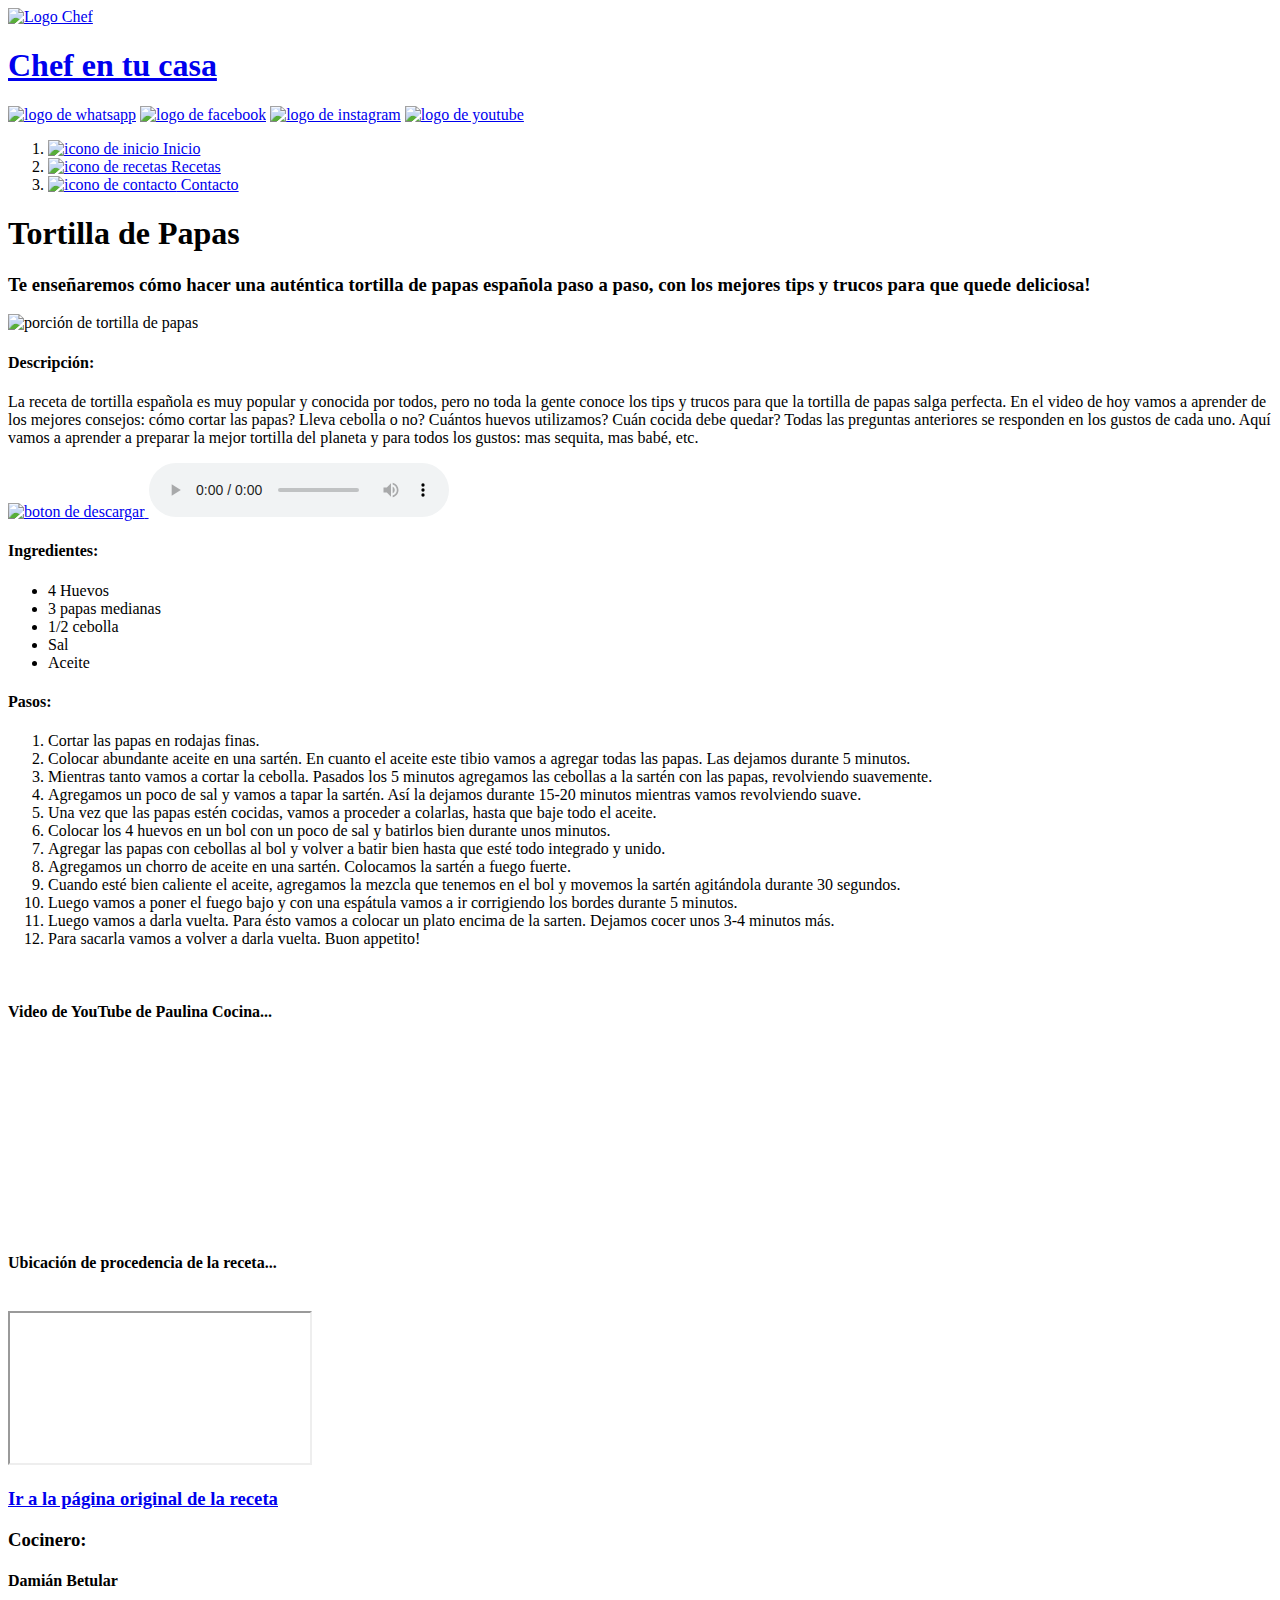
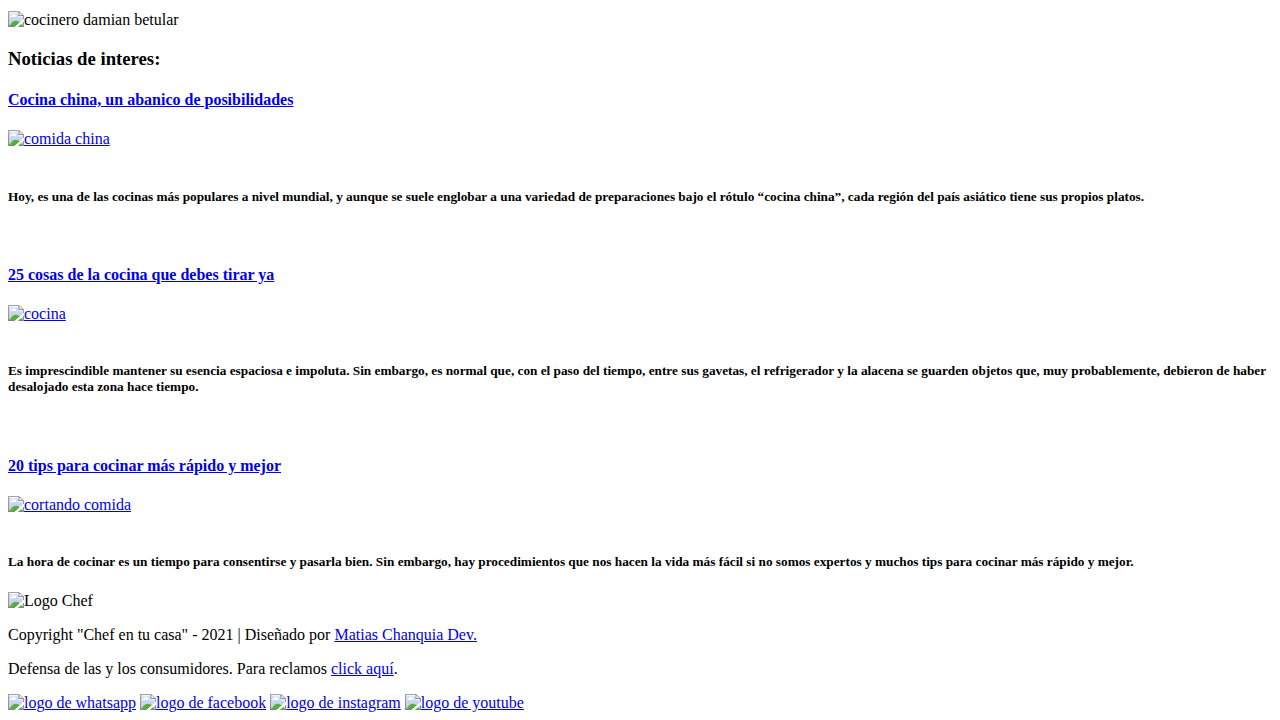
==== receta0.html @ e24b1301 "Agrego archivos htmls e icono favicon" ====
<!DOCTYPE html>
<html lang="es" dir="ltr">

<head>
  <meta charset="utf-8">
  <meta name="description" content="Chef en tu casa, receta tortilla de papas con sus ingredientes y pasos."/>
  <meta name="keywords" content="Cocina, Receta, Tortilla"/>
  <meta name="author" content="Matias Chanquia"/>
  <meta name="copyright" content="Chef en tu casa"/>
  <meta name="viewport" content="width=device-width, initial-scale=1.0">
  <title>Chef en tu casa | Tortilla de papas</title>
  <link rel="stylesheet" href="./css/styles.css">
  <link rel="icon" href="favicon.ico" type="image/vnd.microsoft.icon">
  <link rel="preconnect" href="https://fonts.googleapis.com">
  <link rel="preconnect" href="https://fonts.gstatic.com" crossorigin>
  <link href="https://fonts.googleapis.com/css2?family=Source+Sans+Pro:wght@200;300;400;600;700;900&display=swap" rel="stylesheet">
</head>

<body>
  <header id="header" class="box-s flex">
    <div id="container-header" class="box-s flex">
      <div id="logo-principal" class="flex">
        <a href="index.html">
          <img src="./img/chef-64.png" alt="Logo Chef">
        </a>
        <a href="index.html">
          <h1 class="name-page">Chef en tu casa</h1>
        </a>
      </div>
      <div id="logos-redes" class="logos-efect flex">
        <a href="#"><img src="./img/redes-icons/wsp1.png" alt="logo de whatsapp"></a>
        <a href="#"><img src="./img/redes-icons/facebook1.png" alt="logo de facebook"></a>
        <a href="#"><img src="./img/redes-icons/insta1.png" alt="logo de instagram"></a>
        <a href="#"><img src="./img/redes-icons/youtube1.png" alt="logo de youtube"></a>
      </div>
    </div>
  </header>

  <nav id="nav" class="box-s flex">
    <ol class="flex">

      <li> <a href="index.html"><img src="./img/nav-icons/home.png" alt="icono de inicio"> Inicio</a> </li>

      <li> <a href="recetas.html"><img src="./img/nav-icons/recipe.png" alt="icono de recetas"> Recetas</a> </li>
  
      <li> <a href="contacto.html"><img src="./img/nav-icons/faq.png" alt="icono de contacto"> Contacto</a> </li>

    </ol>
  </nav>

  <main id="main" class="box-s flex">
    <section id="section" class="box-s">
      <article id="article">
        <div id="presentacion">
          <h1>
            Tortilla de Papas
          </h1>
          <h3>
            Te enseñaremos cómo hacer una auténtica tortilla de
            papas española paso a paso, con los mejores tips y trucos para que quede
            deliciosa!
          </h3>
        </div>

        <div id="img-des">
          <img src="./img/tortilla01.jpg" alt="porción de tortilla de papas">
          <div id="descripcion">
            <h4 class="sub-subtitulo">
              Descripción:
            </h4>
            <p>
              La receta de tortilla española es muy popular y conocida por todos,
              pero no toda la gente conoce los tips y trucos para que la tortilla de
              papas salga perfecta. En el video de hoy vamos a aprender de los mejores
              consejos: cómo cortar las papas? Lleva cebolla o no? Cuántos huevos
              utilizamos? Cuán cocida debe quedar?
              Todas las preguntas anteriores se responden en los gustos de cada uno.
              Aquí vamos a aprender a preparar la mejor tortilla del planeta y para
              todos los gustos: mas sequita, mas babé, etc.
            </p>
          </div>
        </div>
        <div id="div-center" class="flex">
          <a href="./img/tortilla01.jpg" download="imagen_tortilla.jpg" title="Descargar imagen">
            <img src="./img/boton_descarga.png" alt="boton de descargar">
          </a>
          <audio src="./audio/jazz-relajante.mp3" loop controls>
          </audio>
        </div>
        <h4 class="sub-subtitulo">
          Ingredientes:
        </h4>

        <ul id="margin-ul">
          <li>4 Huevos</li>
          <li>3 papas medianas</li>
          <li>1/2 cebolla</li>
          <li>Sal</li>
          <li>Aceite</li>
        </ul>

        <h4 class="sub-subtitulo">
          Pasos:
        </h4>

        <ol id="margin-ol">
          <li>Cortar las papas en rodajas finas.</li>
          <li>Colocar abundante aceite en una sartén. En cuanto el aceite este
            tibio vamos a agregar todas las papas. Las dejamos durante 5 minutos.
          </li>
          <li>Mientras tanto vamos a cortar la cebolla. Pasados los 5 minutos
            agregamos las cebollas a la sartén con las papas, revolviendo suavemente.
          </li>
          <li>Agregamos un poco de sal y vamos a tapar la sartén. Así la dejamos
            durante 15-20 minutos mientras vamos revolviendo suave.</li>
          <li>Una vez que las papas estén cocidas, vamos a proceder a colarlas,
            hasta que baje todo el aceite.</li>
          <li>Colocar los 4 huevos en un bol con un poco de sal y batirlos bien
            durante unos minutos.</li>
          <li>Agregar las papas con cebollas al bol y volver a batir bien hasta que
            esté todo integrado y unido.</li>
          <li>Agregamos un chorro de aceite en una sartén. Colocamos la sartén a
            fuego fuerte.</li>
          <li>Cuando esté bien caliente el aceite, agregamos la mezcla que tenemos en
            el bol y movemos la sartén agitándola durante 30 segundos. </li>
          <li>Luego vamos a poner el fuego bajo y con una espátula vamos a ir
            corrigiendo los bordes durante 5 minutos.</li>
          <li>Luego vamos a darla vuelta. Para ésto vamos a colocar un plato encima
            de la sarten. Dejamos cocer unos 3-4 minutos más.</li>
          <li>Para sacarla vamos a volver a darla vuelta. Buon appetito!</li>
        </ol>

        <div id="video-ubic" class="flex">
          <br>
          <h4>
            Video de YouTube de Paulina Cocina...
          </h4>
          <br>
          <iframe class="size_frames" src="https://www.youtube.com/embed/zfdzfDGc-1k" title="YouTube video player" frameborder="0" allow="accelerometer; autoplay; clipboard-write; encrypted-media; gyroscope;
           picture-in-picture" allowfullscreen></iframe>
          <br><br>
          <h4>
            Ubicación de procedencia de la receta...
          </h4>
          <br>
          <iframe class="size_frames"
            src="https://www.google.com/maps/embed?pb=!1m18!1m12!1m3!1d3122845.7245064024!2d-5.068141205496903!3d40.14998968632992!2m3!1f0!2f0!3f0!3m2!1i1024!2i768!4f13.1!3m3!1m2!1s0xc42e3783261bc8b%3A0xa6ec2c940768a3ec!2zRXNwYcOxYQ!5e0!3m2!1ses-419!2sar!4v1629754502883!5m2!1ses-419!2sar"
            allowfullscreen="" loading="lazy"></iframe>
          <a href="https://www.paulinacocina.net/tortilla-de-papas-espanola/10476" target="_blank" title="Página de Paulina Cocina">
            <h3>Ir a la página original de la receta</h3>
          </a>
        </div>

      </article>
    </section>

    <aside id="aside" class="box-s">
      <div id="cocinero-info">
        <h3>
          Cocinero:
        </h3>
        <h4>
          Damián Betular
        </h4>
        <img src="./img/cocinero-damian.jpg" alt="cocinero damian betular">
        <div class="divisor-horizontal"></div>
        <h3>Noticias de interes:</h3>

        <a href="https://www.telam.com.ar/notas/202109/568571-cocina-china.html" target="_blank" title="Ver nota">
          <h4>Cocina china, un abanico de posibilidades</h4>
          <img src="./img/cocina-china.png" alt="comida china">
        </a>
        <br><br>
        <h5>Hoy, es una de las cocinas más populares a nivel mundial, y aunque se suele englobar a una variedad de preparaciones bajo el rótulo “cocina china”, cada región del país asiático tiene sus propios platos.</h5>
        <br>
        <a href="https://www.admagazine.com/interiorismo/cosas-que-debes-tirar-de-la-cocina-20210914-9028-articulos.html" target="_blank" title="Ver nota">
          <h4>25 cosas de la cocina que debes tirar ya</h4>
          <img src="./img/cocina.jpg" alt="cocina">
        </a>
        <br><br>
        <h5>Es imprescindible mantener su esencia espaciosa e impoluta. Sin embargo, es normal que, con el paso del tiempo, entre sus gavetas, el refrigerador y la alacena se guarden objetos que, muy probablemente, debieron de haber desalojado esta
          zona hace tiempo.</h5>

        <br>
        <a href="https://www.animalgourmet.com/2019/05/16/20-tips-para-cocinar-mas-rapido-y-mejor/" target="_blank" title="Ver nota">
          <h4>20 tips para cocinar más rápido y mejor</h4>
          <img src="./img/tips.jpg" alt="cortando comida">
        </a>
        <br><br>
        <h5>La hora de cocinar es un tiempo para consentirse y pasarla bien. Sin embargo, hay procedimientos que nos hacen la vida más fácil si no somos expertos y muchos tips para cocinar más rápido y mejor.</h5>
      </div>
    </aside>
  </main>

  <footer id="footer" class="box-s">
    <div id="copyright" class="container flex">
      <div id="icono-pag">
        <img class="logo-pag" src="./img/chef-64.png" alt="Logo Chef">
      </div>
      <p>Copyright "Chef en tu casa" - 2021 | Diseñado por <a target="_blank" href="https://github.com/matiaschanquia">Matias Chanquia Dev.</a> </p>
      <p>Defensa de las y los consumidores. Para reclamos <a href="contacto.html">click aquí</a>.</p>
      <div id="logos-redes-footer" class="logos-efect flex">
        <a href="#"><img src="./img/redes-icons/wsp2.png" alt="logo de whatsapp"></a>
        <a href="#"><img src="./img/redes-icons/facebook2.png" alt="logo de facebook"></a>
        <a href="#"><img src="./img/redes-icons/insta2.png" alt="logo de instagram"></a>
        <a href="#"><img src="./img/redes-icons/youtube2.png" alt="logo de youtube"></a>
      </div>
    </div>
  </footer>
</body>

</html>
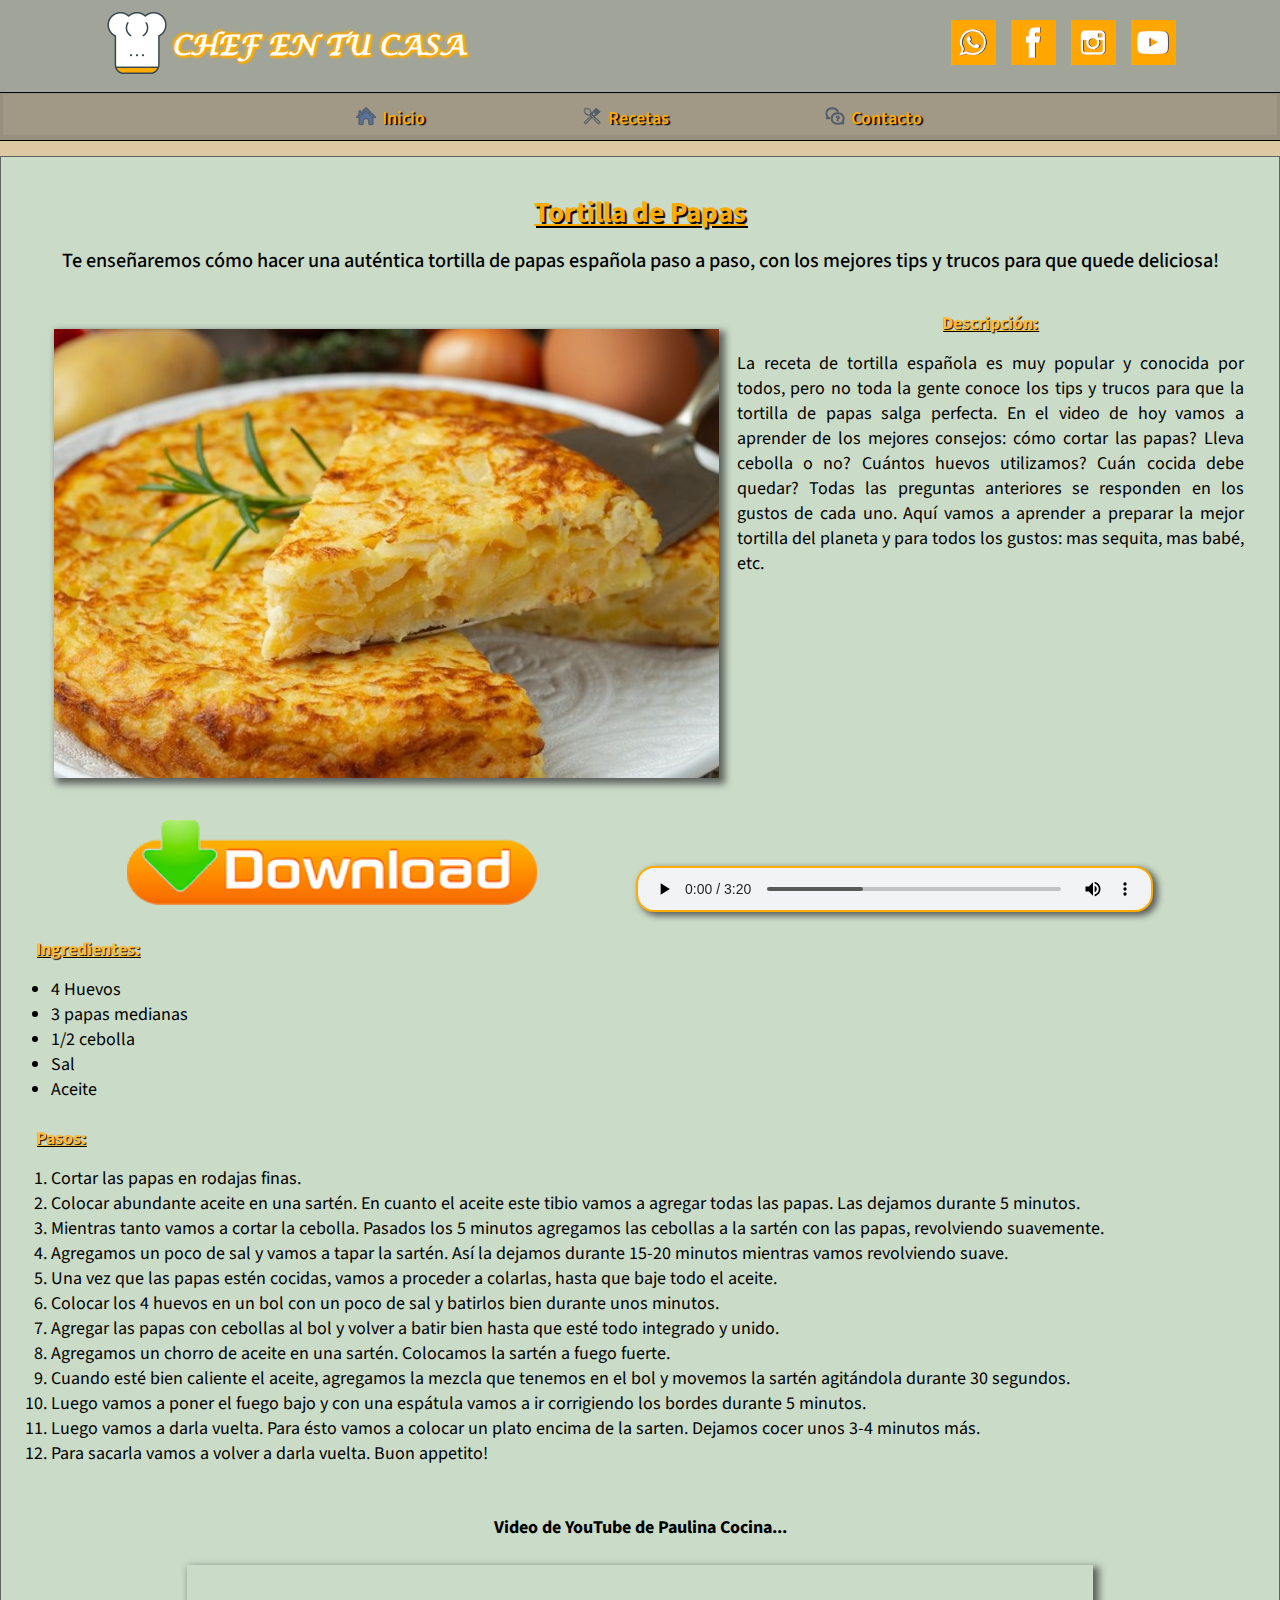
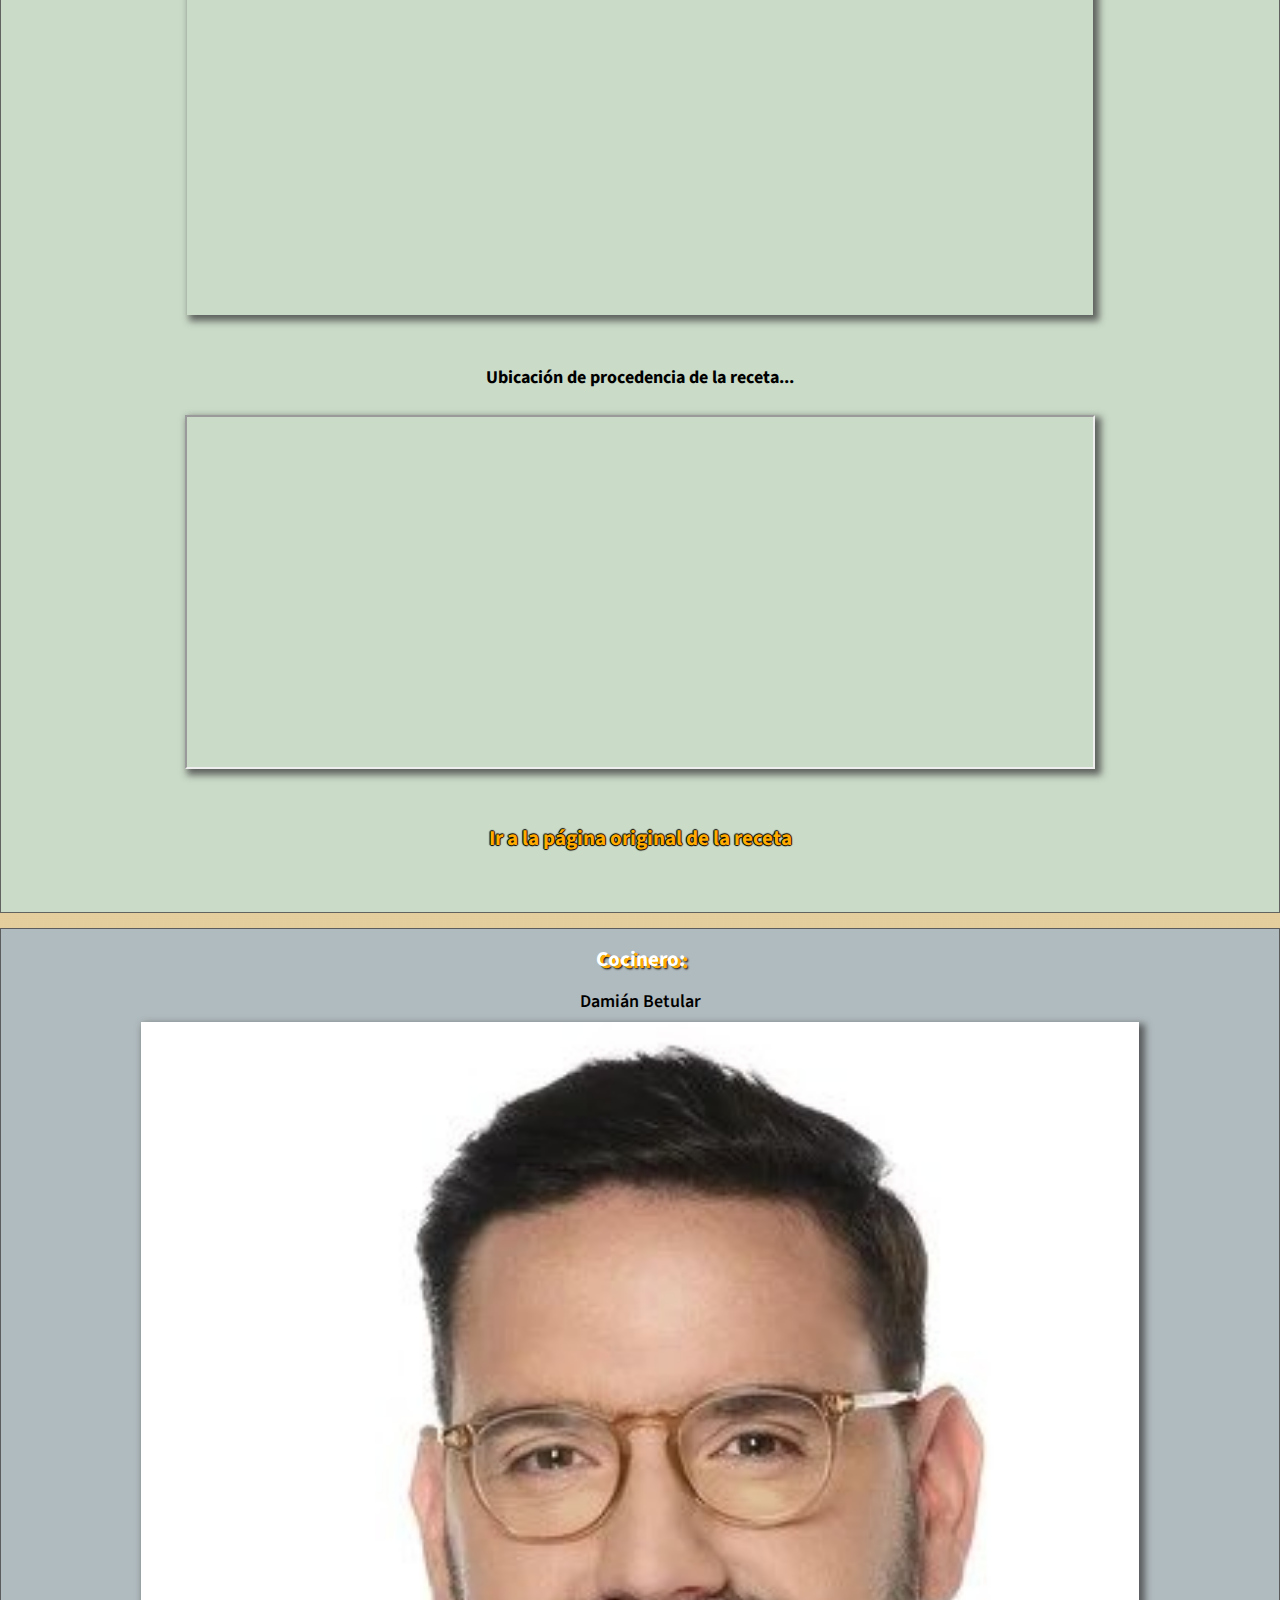
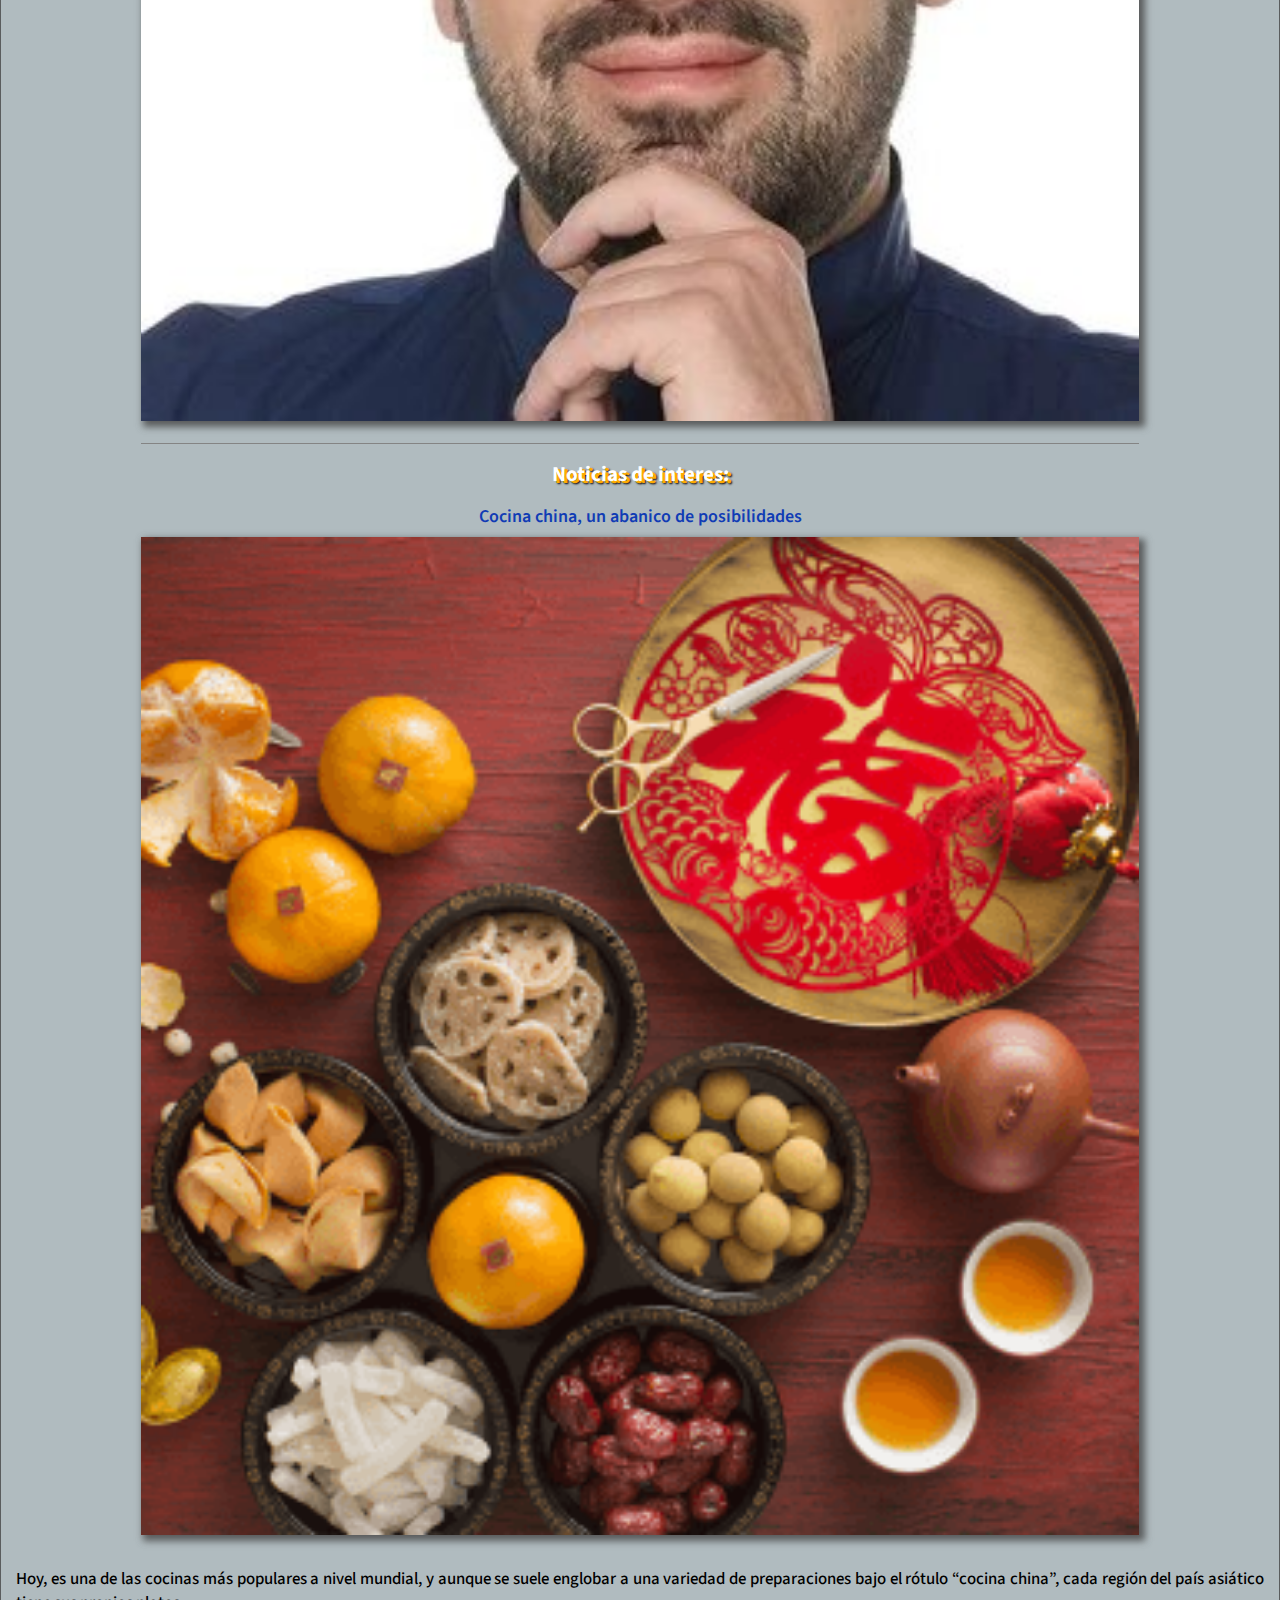
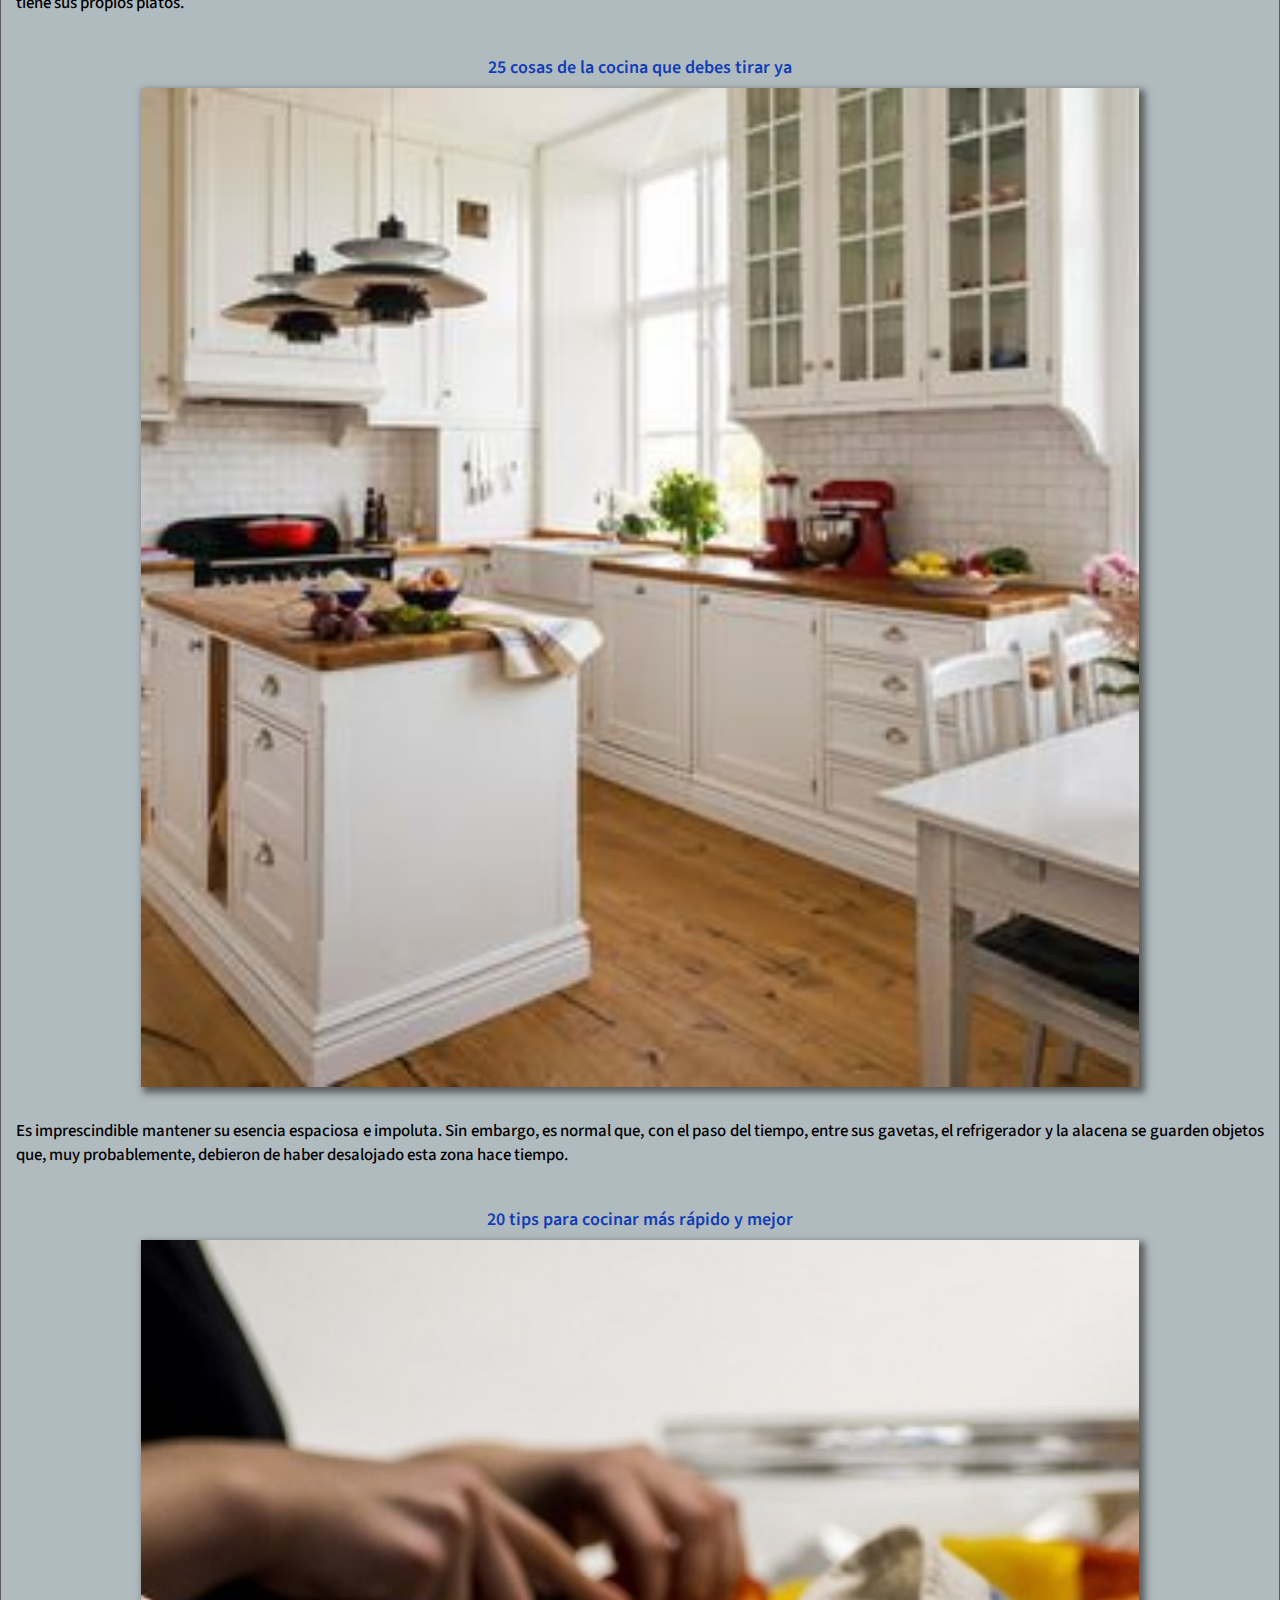
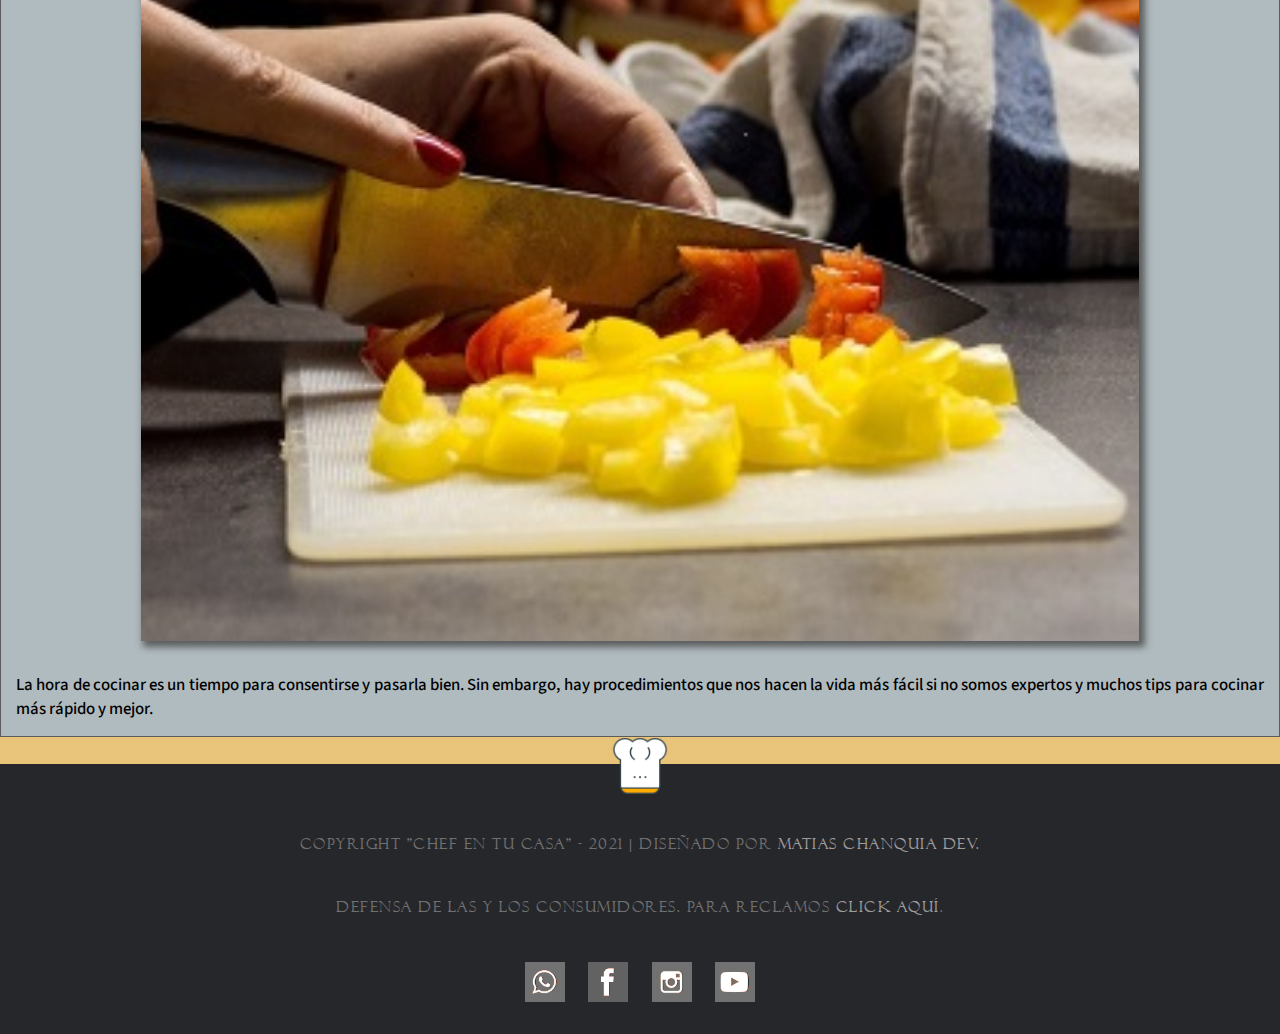
==== commit 20e03edd: "actualizo los archivos" ====
--- a/receta0.html
+++ b/receta0.html
@@ -1,6 +1,5 @@
 <!DOCTYPE html>
 <html lang="es" dir="ltr">
-
 <head>
   <meta charset="utf-8">
   <meta name="description" content="Chef en tu casa, receta tortilla de papas con sus ingredientes y pasos."/>
@@ -9,6 +8,7 @@
   <meta name="copyright" content="Chef en tu casa"/>
   <meta name="viewport" content="width=device-width, initial-scale=1.0">
   <title>Chef en tu casa | Tortilla de papas</title>
+  <link href="https://cdn.jsdelivr.net/npm/bootstrap@5.1.3/dist/css/bootstrap.min.css" rel="stylesheet" integrity="sha384-1BmE4kWBq78iYhFldvKuhfTAU6auU8tT94WrHftjDbrCEXSU1oBoqyl2QvZ6jIW3" crossorigin="anonymous">
   <link rel="stylesheet" href="./css/styles.css">
   <link rel="icon" href="favicon.ico" type="image/vnd.microsoft.icon">
   <link rel="preconnect" href="https://fonts.googleapis.com">
@@ -48,8 +48,9 @@
     </ol>
   </nav>
 
-  <main id="main" class="box-s flex">
-    <section id="section" class="box-s">
+  <main id="main" class="box-s container-fluid">
+    <div class="row">
+      <section id="section" class="box-s col-sm-12 col-md-8 col-lg-9">
       <article id="article">
         <div id="presentacion">
           <h1>
@@ -152,9 +153,9 @@
         </div>
 
       </article>
-    </section>
-
-    <aside id="aside" class="box-s">
+      </section>
+
+      <aside id="aside" class="box-s col-sm-12 col-md-4 col-lg-3">
       <div id="cocinero-info">
         <h3>
           Cocinero:
@@ -189,7 +190,8 @@
         <br><br>
         <h5>La hora de cocinar es un tiempo para consentirse y pasarla bien. Sin embargo, hay procedimientos que nos hacen la vida más fácil si no somos expertos y muchos tips para cocinar más rápido y mejor.</h5>
       </div>
-    </aside>
+      </aside>
+    </div>
   </main>
 
   <footer id="footer" class="box-s">
@@ -207,6 +209,8 @@
       </div>
     </div>
   </footer>
+
+  <script src="https://cdn.jsdelivr.net/npm/bootstrap@5.1.3/dist/js/bootstrap.bundle.min.js" integrity="sha384-ka7Sk0Gln4gmtz2MlQnikT1wXgYsOg+OMhuP+IlRH9sENBO0LRn5q+8nbTov4+1p" crossorigin="anonymous"></script>
 </body>
 
 </html>
--- a/css/styles.css
+++ b/css/styles.css
@@ -0,0 +1,862 @@
+
+@font-face {
+  font-family: "Camaleon";
+  src: url("../fonts/CALLIG.ttf") format("truetype");
+}
+
+@font-face {
+  font-family: "Felix";
+  src: url("../fonts/FELIX.ttf") format("truetype");
+}
+
+
+* {
+  margin: 0;
+  padding: 0;
+}
+
+body {
+  background: #FFF;
+  background: linear-gradient(0deg, rgba(227,181,86,0.8) 0%, rgba(224,194,132,0.8) 60%, rgba(219,201,164,1) 100%);
+  font-family: 'Source Sans Pro', sans-serif;
+  font-size: 18px;
+}
+
+a {
+  text-decoration: none;
+  color: inherit;
+}
+
+h1, h2, h3, h4, h5, h6 {
+  margin: 0;
+  line-height: normal;
+  font-weight: bold;
+
+}
+
+ol, ul {
+  padding: 0;
+}
+
+.box-s {
+  box-sizing: border-box;
+}
+
+.display-ib {
+  display: inline-block;
+}
+
+.flex {
+  display: flex;
+}
+
+
+/* ###################### HEADER ###################### */
+
+
+#header {
+  width: 100%;
+  background-color: #A1A499;
+  border-bottom: solid black 1px;
+  padding: 0 10px 0 10px;
+  justify-content: center;
+}
+
+#container-header {
+  width: 85%;
+  justify-content: space-between;
+  align-items: center;
+  padding: 10px 0;
+}
+
+#logo-principal {
+  align-items: center;
+}
+
+#logo-principal img {
+  height: 64px;
+  transition: all .15s ease-in-out;
+}
+
+#logo-principal img:hover {
+  transition: all .15s ease-in-out;
+  transform: scale(1.1) rotate(-10deg);
+}
+
+.name-page {
+  color: #fff;
+  font-family: 'Camaleon';
+  font-size: 1.5em;
+  white-space: nowrap; 
+  text-transform: uppercase;
+  text-shadow: 2px 2px 2px #ffab00,
+    -2px -2px 2px #ffab00,
+    0px 2px 2px #ffab00,
+    2px 0px 2px #ffab00;
+  display: inline-block;
+  position: relative;
+  left: 3px;
+  transition: all .15s ease-in-out;
+}
+
+#logos-redes {
+  flex-wrap: nowrap;
+  align-items: center;
+  justify-content: center;
+  margin: 10px 0;
+}
+
+#logos-redes a {
+  display: inline-block;
+  width: 45px;
+  margin-left: 15px;
+}
+
+#logos-redes a img {
+  width: 100%;
+  transition: all .15s ease-in-out;
+}
+
+.logos-efect img:hover {
+  transition: all .15s ease-in-out;
+  box-shadow: 2.5px 2px 0px 0px rgba(69 69 69 / .6);
+  transform: scale(1.2);
+}
+
+@media (max-width: 1200px) {
+  #container-header {
+    width: 90%;
+  }
+  #logos-redes a {
+    width: 40px;
+  }
+}
+
+@media (max-width: 768px) {
+  #container-header {
+    width: max-content;
+    justify-content: center;
+  }
+  #logo-principal img {
+    height: 55px;
+  }
+  #logo-principal h1 {
+    font-size: 1.4em;
+  }
+  #logos-redes {
+    display: none;
+  }
+}
+
+@media (max-width: 575px) {
+  #container-header {
+    justify-content: center;
+  }
+  #logo-principal img {
+    height: 50px;
+  }
+  #logo-principal h1 {
+    font-size: 1.3em;
+  }
+}
+
+
+
+
+/* ###################### NAV ###################### */
+
+
+#nav {
+  width: 100%;
+  justify-content: center;
+  background-color: #9C9583ee;
+  border-bottom: solid black 1px;
+  padding: 10px 0;
+  box-shadow: 0px -2px 1px 3px rgba(69, 69, 69, 0.1) inset;
+}
+
+#nav ol {
+  width: 45%;
+  flex-wrap: nowrap;
+  justify-content: space-between;
+  align-items: center;
+  margin: 0;
+}
+
+#nav ol img {
+  height: 20px;
+  position: relative;
+  top: 2.5px;
+  right: 2px;
+  filter: drop-shadow(0px 0px 0px rgba(0, 0, 0, 1));
+}
+
+#nav ol li {
+  display: inline-block;
+  text-align: center;
+}
+
+#nav a {
+  flex: 1;
+  color: #ffab00;
+  text-shadow: 2px 1px 1px #000;
+  padding: 1.5px 4px;
+  margin: 2px;
+  font-weight: 600;
+  transition: all .15s ease-in-out;
+}
+
+#nav a:hover {
+  transition: all .15s ease-in-out;
+  border-bottom: #ffaa00cd solid 4px;
+}
+
+#nav a:active {
+  color: #ffab00;
+  text-shadow: 1px 1px 1px rgba(0 0 0 / .75);
+}
+
+@media (max-width: 768px) {
+  #nav ol {
+    width: 60%;
+  }
+}
+
+@media (max-width: 575px) {
+  #nav ol {
+    width: 80%;
+  }
+}
+
+
+/* ###################### INICIO ###################### */
+
+
+#presentation-home {
+  width: 100%;
+  height: 80vh;
+  justify-content: center;
+  align-items: center;
+  overflow: hidden;
+  position: relative;
+  z-index: -2;
+}
+
+#presentation-home video {
+  height: 100%;
+  position: absolute;
+  filter: blur(2px);
+  z-index: -1;
+}
+
+#presentation-text {
+  color: #fff;
+  font-family: "Felix";
+  max-width: 770px;
+  height: 80px;
+  margin: 0 30px;
+  flex-direction: column;
+  justify-content: space-between;
+}
+
+#presentation-text h2 {
+  color: #ffab00;
+  text-shadow: 2px 1px 3px #000000;
+  font-weight: 600;
+  font-size: 2em;
+}
+
+#presentation-text p {
+  text-shadow: 2px 1px 2px #000000;
+  font-size: 1em;
+}
+
+#section-home-app {
+  display: none;
+  max-width: max-content;
+  text-align: center;
+  flex-direction: column;
+  justify-content: space-around;
+  white-space: pre-wrap;
+  color: #fff;
+  margin: 20px auto;
+  padding: 15px;
+  padding-bottom: 0;
+  border: black solid 1px;
+  text-shadow: 2px 1px 1px rgb(0, 0, 0);
+  align-items: center;
+  background-color: #026873;
+  background-image: linear-gradient(90deg, rgba(255,255,255,.07) 50%, transparent 50%),
+                    linear-gradient(90deg, rgba(255,255,255,.13) 50%, transparent 50%),
+                    linear-gradient(90deg, transparent 50%, rgba(255,255,255,.17) 50%),
+                    linear-gradient(90deg, transparent 50%, rgba(255,255,255,.19) 50%);
+  background-size: 13px, 29px, 37px, 53px;
+}
+
+#section-home-app span {
+  font-size: 0.8em;
+}
+
+.img-phones {
+  align-items: center;
+}
+
+.img-phones {
+  filter: drop-shadow(2px 2px 0px rgb(255, 255, 255));
+}
+
+.img-phones img:nth-child(1) {
+  height: 52px;
+  width: 50px;
+}
+
+.img-phones img:nth-child(2) {
+  width: 100px;
+}
+
+.titulos-home {
+  text-align: center;
+  color: #FFAB00;
+  font-size: 1.625em;
+  text-decoration: underline;
+  text-shadow: 2px 2px 1px black;
+  margin-bottom: 10px;
+}
+
+#cocineros-home {
+  width: 100%;
+  text-align: center;
+  flex-wrap: wrap;
+  justify-content: space-around;
+  align-items: center;
+}
+
+.cocineroX {
+  flex-direction: column;
+  height: auto;
+  width: 350px;
+  overflow: hidden;
+  margin: 10px;
+  margin-top: 20px;
+}
+
+.cocineroX h3 {
+  color: #001154;
+  text-decoration: underline;
+}
+
+.cocineroX img {
+  margin: 20px;
+  border: rgb(0, 0, 0) solid 1px;
+}
+
+.cocineroX a {
+  width: max-content;
+  align-self: center;
+}
+
+.cocineroX a p {
+  display: inline-block;
+  color: #001154;
+  padding: 3px 12px;
+  text-transform: uppercase;
+  font-size: 1em;
+  font-weight: 600;
+  border: #001154 solid 1px;
+  transition: .18s;
+}
+
+.cocineroX p:hover {
+  color: #FFAB00;
+  border: #FFAB00 solid 1px;
+}
+
+@media (max-width: 768px) {
+  #presentation-text h2 {
+    font-size: 1.7em;
+  }
+  #presentation-text p {
+    font-size: 0.9em;
+  }
+  .titulos-home {
+    font-size: 1.3em;
+  }
+}
+
+@media (max-width: 575px) {
+  #presentation-text {
+    margin: 0 10px;
+    height: 130px;
+  }
+  #section-home-app {
+    display: flex;
+  }
+}
+
+
+/* ###################### MAIN ###################### */
+
+
+#main {
+  width: 100%;
+  margin: 15px 0 27px 0;
+}
+
+
+/* ###################### RECETAS ###################### */
+
+
+#recetas {
+  flex-wrap: wrap;
+  justify-content: space-around;
+  width: 100%;
+  flex: 1;
+  position: relative;
+}
+
+.recetaX {
+  /* border: #ffab00 solid 1px; */
+  width: 300px;
+  height: 300px;
+  margin: 20px;
+  transition: 200ms;
+  transition-delay: 150ms;
+  justify-content: center;
+  align-items: center;
+  background-color: black;
+  border-radius: 50%;
+  border: black solid 1px;
+}
+
+.recetaX:hover {
+  transform: scale(1.2);
+  border-radius: 15%;
+}
+
+.recetaX h2 {
+  font-family: "Felix";
+  color: rgb(255, 255, 255);
+  font-size: 20px;
+  text-shadow: 2px 1px 1px rgb(0, 0, 0);
+  text-align: center;
+  transition: 400ms;
+  transition-delay: 300ms;
+}
+
+.recetaX:nth-child(1) {
+  background: rgb(17, 17, 17) url(../img/tortilla01.jpg) no-repeat ;
+  background-size: cover;
+}
+
+.recetaX:nth-child(2) {
+  background: rgb(17, 17, 17) url(../img/estofado-carne.jpg) no-repeat ;
+  background-size: cover;
+}
+
+.recetaX:nth-child(3) {
+  background: rgb(17, 17, 17) url(../img/empanada.jpg) no-repeat ;
+  background-size: cover;
+}
+
+.recetaX:nth-child(4) {
+  background: rgb(17, 17, 17) url(../img/pan.jpg) no-repeat ;
+  background-size: cover;
+}
+
+.recetaX:nth-child(5) {
+  background: rgb(17, 17, 17) url(../img/nioquis.jpg) no-repeat ;
+  background-size: cover;
+}
+
+.recetaX:nth-child(6) {
+  background: rgb(17, 17, 17) url(../img/canelones.jpg) no-repeat ;
+  background-size: cover;
+}
+
+@media (max-width: 768px) {
+  .recetaX {
+    width: 270px;
+    height: 270px;
+  }
+  .recetaX h2 {
+    font-size: 18px;
+  }
+}
+
+@media (max-width: 575px) {
+  .recetaX {
+    width: 230px;
+    height: 230px;
+  }
+  .recetaX h2 {
+    font-size: 16px;
+  }
+}
+
+
+/* ###################### SECTION ###################### */
+
+
+#section {
+  background-color: #CADBC8;
+  border: rgba(69 69 69 / .8) 1px solid;
+  margin: 0 0 15px;
+  padding: 35px;
+}
+
+#presentacion {
+  text-align: center;
+}
+
+#presentacion h1 {
+  color: #FFAB00;
+  font-size: 1.625em;
+  text-decoration: underline;
+  text-shadow: 2px 2px 1px black;
+}
+
+#presentacion h3 {
+  color: #000;
+  font-size: 1.125em;
+  margin: 1% 0 3% 0;
+  font-weight: 500;
+}
+
+#img-des {
+  width: 100%;
+}
+
+#img-des::after {
+  content: ".";
+  display: block;
+  clear: both;
+  height: 0;
+  overflow: hidden;
+}
+
+#img-des img {
+  width: 55%;
+  float: left;
+  box-shadow: 4px 4px 7px 2px rgba(69 69 69 / .8);
+  margin: 1.5%;
+}
+
+#img-des #descripcion {
+  text-align: center;
+  margin: auto 0;
+}
+
+#img-des #descripcion p {
+  text-align: justify;
+}
+
+#div-center {
+  width: 85%;
+  margin: 2% auto;
+  justify-content: space-between;
+}
+
+#div-center audio {
+  margin: auto 0 0 0;
+  width: 50%;
+  height: 42px;
+  border: 2px #FFAB00 solid;
+  background-color: #f1f3f4;
+  box-shadow: 4px 3px 6px 1px rgba(69 69 69 / .8);
+  border-radius: 1em;
+}
+
+#div-center a {
+  width: 40%;
+}
+
+#div-center a img{
+  width: 100%;
+  transition: all .15s ease-in-out;
+}
+
+#div-center a img:hover {
+  transition: all .15s ease-in-out;
+  transform: scale(1.1);
+}
+
+
+.sub-subtitulo {
+  color: #ffbc38;
+  text-shadow: 1px 1px 1px black;
+  text-decoration: underline;
+  margin-bottom: 15px;
+}
+
+#margin-ul {
+  margin: 0 0 2% 0;
+  margin-left: 15px;
+}
+
+#margin-ol {
+  margin-left: 15px;
+}
+
+#video-ubic {
+  width: 100%;
+  margin: 2% auto;
+  text-align: center;
+  flex-direction: column;
+  align-items: center;
+}
+
+#video-ubic iframe {
+  width: 75%;
+  height: 350px;
+  box-shadow: 4px 4px 7px 2px rgba(69 69 69 / .8);
+}
+
+#video-ubic a {
+  color: #FFAB00;
+  text-shadow: 1px 0px 1px black,
+    -1px 0px 1px black,
+    0px 1px 1px black,
+    0px -1px 1px black;
+  transition: all .20s ease-in-out;
+  margin-top: 4.5%;
+}
+
+#video-ubic a:hover {
+  transition: all .20s ease-in-out;
+  transform: scale(1.030);
+}
+
+#video-ubic a:active {
+  transition: all .20s ease-in-out;
+  text-shadow: none;
+}
+
+
+/* ###################### ASIDE ###################### */
+
+
+#aside {
+  background-color: #B0BBBF;
+  border: rgba(69 69 69 / .8) 1px solid;
+  margin: 0 0 15px;
+  padding: 15px;
+}
+
+#cocinero-info {
+  text-align: center;
+}
+
+.divisor-horizontal {
+  width: 80%;
+  height: 0px;
+  border-top: 1px solid rgba(132 132 132 / 1);
+  margin: 15px auto;
+}
+
+#cocinero-info img {
+  width: 80%;
+  box-shadow: 4px 4px 7px 2px rgba(69 69 69 / .8);
+}
+
+#cocinero-info h3 {
+  color: #FFF;
+  text-shadow: 3px 2px 0px #ffab00,
+    4px 3px 2px black;
+}
+
+#cocinero-info h4 {
+  margin-top: 15px;
+  margin-bottom: 8px;
+  font-weight: 600;
+}
+
+#cocinero-info a h4 {
+  color: #103cb5;
+}
+
+#cocinero-info a h4:hover {
+  text-decoration: underline;
+}
+
+#cocinero-info h5 {
+  font-size: 0.9375em;
+  font-weight: 500;
+  text-align: justify;
+}
+
+
+/* Media queris de main, section y aside */
+
+@media (max-width: 768px) {
+  #main {
+    flex-direction: column;
+  }
+  #presentacion h1 {
+    font-size: 1.5em;
+  }
+}
+
+@media (max-width: 575px) {
+  #presentacion h1 {
+    font-size: 1.4em;
+  }
+}
+
+
+/* ###################### FOOTER ###################### */
+
+
+#footer {
+  background-color: #26272b;
+  height: 30vh;
+  clear: both;
+  width: 100%;
+  padding: 25px;
+}
+
+#icono-pag .logo-pag {
+  width: 58px;
+}
+
+#icono-pag {
+  height: 0;
+  position: relative;
+  bottom: 52px;
+}
+
+#copyright {
+  width: 100%;
+  height: 100%;
+  flex-direction: column;
+  justify-content: space-between;
+  align-items: center;
+}
+
+#copyright p {
+  font-family: "Felix";
+  letter-spacing: 1.5px;
+  text-transform: uppercase;
+  font-size: 0.85em;
+  color: #6F6F6F;
+  text-align: center;
+}
+
+#copyright a {
+  text-decoration: none;
+  color: #9c9c9c;
+}
+
+#copyright a:hover {
+  text-decoration: none;
+  color: #c2c0c0;
+}
+
+#logos-redes-footer {
+  width: 230px;
+  justify-content: space-between;
+}
+
+#logos-redes-footer img {
+  width: 40px;
+  transition: all .15s ease-in-out;
+}
+
+
+/* ###################### CONTACTO ###################### */
+
+
+#contact h1,
+#contact h4 {
+  text-align: center;
+  margin: 0 0 2% 0;
+}
+
+#contact h4 {
+  font-weight: 500;
+}
+
+#form {
+  width: 80%;
+  flex-direction: column;
+  justify-content: space-around;
+  margin: 0 auto 3%;
+}
+
+#flex-space {
+  width: 80%;
+  flex-direction: column;
+  justify-content: space-between;
+  margin: 0 auto;
+}
+
+label {
+  color: #000;
+}
+
+.rows {
+  width: 100%;
+  display: inline-block;
+}
+
+.two-col {
+  list-style: none;
+  justify-content: space-between;
+  flex-wrap: wrap;
+}
+
+.two-col li {
+  display: inline-block;
+}
+
+.text-input {
+  font-size: 1.0625em;
+  width: 216px;
+  height: 25px;
+}
+
+.rows textarea {
+  min-width: 200px;
+  max-width: 100%;
+  min-height: 80px;
+  max-height: 180px;
+  font-size: 1.0625em;
+  font-family: inherit;
+  padding: 5px;
+}
+
+select {
+  font-size: 1em;
+  width: 220px;
+  height: 28px;
+}
+
+.boton-enviar {
+  font-size: 1.0625em;
+  width: 100px;
+  height: 30px;
+  background-color: #ffab00;
+  transition: .2s;
+}
+
+.boton-enviar:hover {
+  background-color: #db9200;
+  transition: .3s;
+}
+
+@media (max-width: 768px) {
+  #main {
+    flex-direction: column;
+  }
+}
+
+
+.card {
+  height: 420px;
+}
+
+.card-body {
+  display: flex;
+  flex-direction: column;
+  justify-content: space-between;
+  align-items: flex-start;
+}
